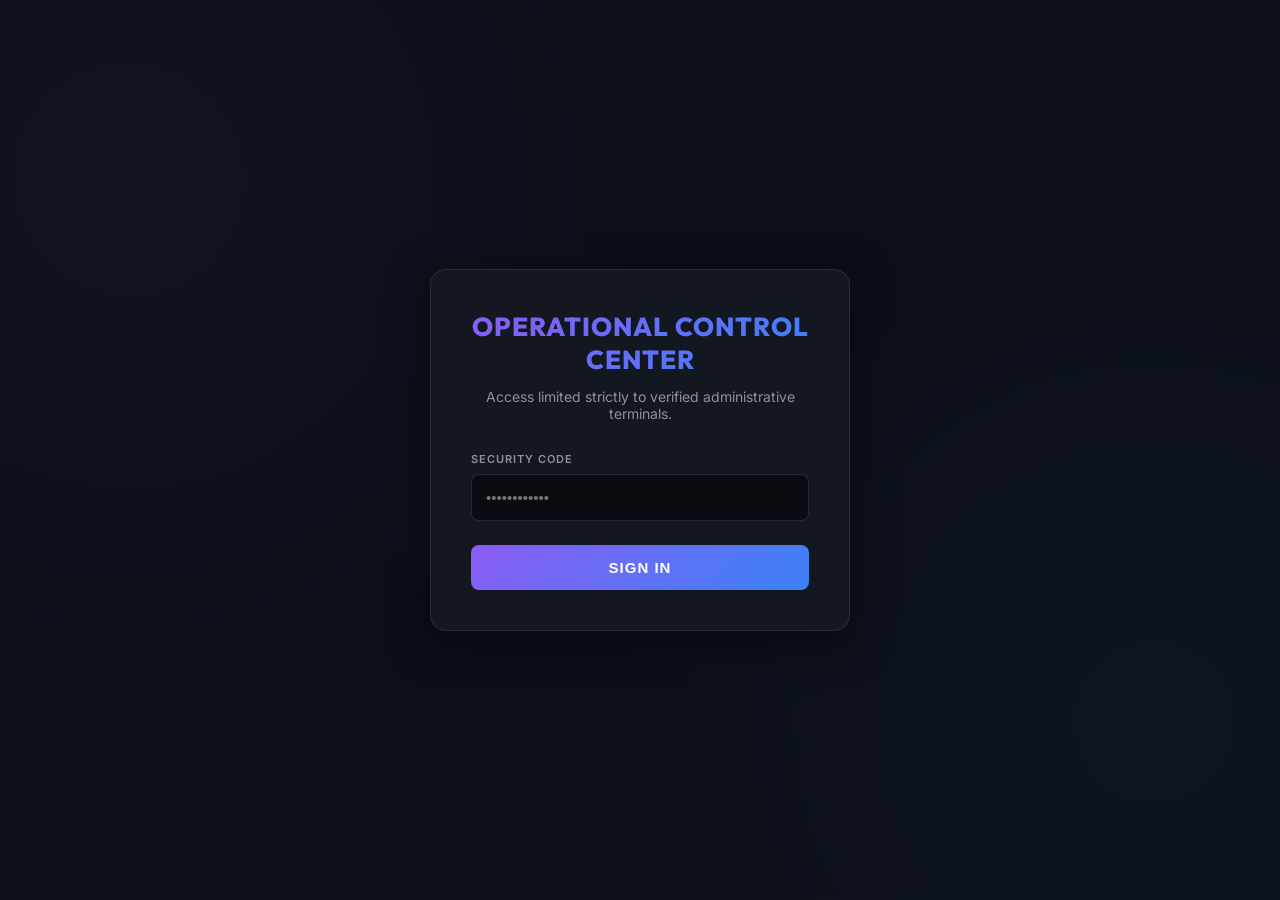
==== frontend/admin.html @ 71af273e "Refactor admin UI and switch XHR to fetch Polish admin frontend styles and refactor authentication/n" ====
<!DOCTYPE html>
<html lang="en">
<head>
    <meta charset="UTF-8">
    <meta name="viewport" content="width=device-width, initial-scale=1.0">
    <title>Operational Control Center</title>
    <link href="https://fonts.googleapis.com/css2?family=Outfit:wght@400;600;800&family=Inter:wght@400;500;700&display=swap" rel="stylesheet">
    <style>
        :root {
            --bg-color: #0b0f17;
            --card-bg: rgba(20, 25, 35, 0.85);
            --border-color: rgba(48, 54, 61, 0.7);
            --accent-purple: #8b5cf6;
            --accent-blue: #3b82f6;
            --royal-red: #ef4444;
            --text-primary: #f0f6fc;
            --text-secondary: #8b949e;
            --glow-color: rgba(139, 92, 246, 0.15);
        }

        * {
            box-sizing: border-box;
            margin: 0;
            padding: 0;
        }

        body {
            font-family: 'Inter', sans-serif;
            background-color: var(--bg-color);
            color: var(--text-primary);
            min-height: 100vh;
            display: flex;
            justify-content: center;
            align-items: center;
            overflow-x: hidden;
            background-image: radial-gradient(circle at 10% 20%, rgba(139, 92, 246, 0.05) 0%, transparent 40%),
                              radial-gradient(circle at 90% 80%, rgba(59, 130, 246, 0.05) 0%, transparent 40%);
        }

        /* Access Gate Modal (Login) */
        .auth-gate {
            background: var(--card-bg);
            border: 1px solid var(--border-color);
            backdrop-filter: blur(16px);
            -webkit-backdrop-filter: blur(16px);
            width: 100%;
            max-width: 420px;
            padding: 40px;
            border-radius: 16px;
            box-shadow: 0 10px 40px 0 rgba(0, 0, 0, 0.5);
            text-align: center;
            animation: fadeIn 0.6s ease-out;
        }

        .auth-gate h1 {
            font-family: 'Outfit', sans-serif;
            font-weight: 800;
            font-size: 26px;
            margin-bottom: 12px;
            background: linear-gradient(135deg, var(--accent-purple), var(--accent-blue));
            -webkit-background-clip: text;
            -webkit-text-fill-color: transparent;
            text-transform: uppercase;
            letter-spacing: 1px;
        }

        .auth-gate p {
            font-size: 14px;
            color: var(--text-secondary);
            margin-bottom: 30px;
        }

        .input-group {
            margin-bottom: 24px;
            text-align: left;
        }

        .input-group label {
            display: block;
            font-size: 11px;
            font-weight: 600;
            text-transform: uppercase;
            letter-spacing: 1px;
            margin-bottom: 8px;
            color: var(--text-secondary);
        }

        .admin-input {
            width: 100%;
            padding: 14px;
            background: rgba(10, 12, 18, 0.9);
            border: 1px solid var(--border-color);
            color: var(--text-primary);
            border-radius: 8px;
            font-size: 15px;
            transition: all 0.3s ease;
        }

        .admin-input:focus {
            outline: none;
            border-color: var(--accent-purple);
            box-shadow: 0 0 0 3px rgba(139, 92, 246, 0.25);
        }

        .admin-btn {
            width: 100%;
            padding: 14px;
            background: linear-gradient(135deg, var(--accent-purple), var(--accent-blue));
            border: none;
            color: #ffffff;
            font-weight: bold;
            font-size: 15px;
            text-transform: uppercase;
            letter-spacing: 1px;
            border-radius: 8px;
            cursor: pointer;
            transition: all 0.3s ease;
        }

        .admin-btn:hover {
            opacity: 0.95;
            box-shadow: 0 0 15px rgba(139, 92, 246, 0.4);
            transform: translateY(-1px);
        }

        .admin-btn:active {
            transform: translateY(1px);
        }

        .auth-error {
            color: var(--royal-red);
            font-size: 13px;
            margin-top: 18px;
            font-weight: 500;
            display: none;
            background: rgba(239, 68, 68, 0.1);
            padding: 10px;
            border-radius: 6px;
            border: 1px solid rgba(239, 68, 68, 0.2);
        }

        /* Dashboard Container */
        .dashboard-container {
            width: 100%;
            max-width: 1140px;
            margin: 40px auto;
            animation: fadeIn 0.6s ease-out;
            display: none; /* Hidden by default */
        }

        .dash-header {
            display: flex;
            justify-content: space-between;
            align-items: center;
            border-bottom: 1px solid var(--border-color);
            padding-bottom: 20px;
            margin-bottom: 30px;
        }

        .dash-header h1 {
            font-family: 'Outfit', sans-serif;
            font-weight: 800;
            font-size: 30px;
            letter-spacing: 0.5px;
            background: linear-gradient(135deg, var(--accent-purple), var(--accent-blue));
            -webkit-background-clip: text;
            -webkit-text-fill-color: transparent;
        }

        .status-badge {
            background: rgba(59, 130, 246, 0.1);
            border: 1px solid var(--accent-blue);
            color: var(--accent-blue);
            padding: 6px 14px;
            border-radius: 20px;
            font-size: 12px;
            font-weight: 700;
            text-transform: uppercase;
            letter-spacing: 0.5px;
        }

        .dash-grid {
            display: grid;
            grid-template-columns: 1.4fr 1fr;
            gap: 30px;
        }

        .panel {
            background: var(--card-bg);
            border: 1px solid var(--border-color);
            border-radius: 12px;
            padding: 30px;
            box-shadow: 0 4px 20px rgba(0, 0, 0, 0.3);
            backdrop-filter: blur(12px);
        }

        .panel-title {
            font-family: 'Outfit', sans-serif;
            font-weight: 600;
            font-size: 20px;
            margin-bottom: 20px;
            border-bottom: 1px solid rgba(255, 255, 255, 0.05);
            padding-bottom: 10px;
        }

        /* Search Section */
        .search-row {
            display: flex;
            gap: 12px;
            margin-bottom: 30px;
        }

        /* Results Display Card */
        .result-card {
            background: rgba(10, 12, 18, 0.6);
            border: 1px solid var(--border-color);
            border-radius: 8px;
            padding: 24px;
            display: none;
            animation: fadeIn 0.4s ease-out;
        }

        .user-header-status {
            display: flex;
            justify-content: space-between;
            align-items: center;
            border-bottom: 1px solid var(--border-color);
            padding-bottom: 14px;
            margin-bottom: 18px;
        }

        .username-title {
            font-family: 'Outfit', sans-serif;
            font-weight: 600;
            font-size: 20px;
        }

        .user-status-tag {
            padding: 4px 10px;
            border-radius: 4px;
            font-size: 11px;
            font-weight: bold;
            text-transform: uppercase;
            letter-spacing: 0.5px;
        }

        .status-active {
            background: rgba(16, 185, 129, 0.1);
            color: #10b981;
            border: 1px solid rgba(16, 185, 129, 0.3);
        }

        .status-banned {
            background: rgba(239, 68, 68, 0.1);
            color: var(--royal-red);
            border: 1px solid rgba(239, 68, 68, 0.3);
        }

        .data-section {
            margin-bottom: 24px;
        }

        .data-section h4 {
            font-size: 12px;
            font-weight: 600;
            text-transform: uppercase;
            letter-spacing: 0.5px;
            color: var(--text-secondary);
            margin-bottom: 12px;
        }

        .data-list {
            list-style: none;
        }

        .data-item {
            display: flex;
            justify-content: space-between;
            align-items: center;
            padding: 12px 16px;
            background: rgba(20, 25, 35, 0.4);
            border: 1px solid var(--border-color);
            border-radius: 6px;
            margin-bottom: 8px;
            font-family: monospace;
            font-size: 13px;
        }

        .ban-btn-inline {
            background: rgba(239, 68, 68, 0.1);
            border: 1px solid var(--royal-red);
            color: var(--royal-red);
            padding: 5px 12px;
            border-radius: 4px;
            font-size: 11px;
            font-weight: bold;
            cursor: pointer;
            transition: all 0.2s ease;
        }

        .ban-btn-inline:hover {
            background: var(--royal-red);
            color: #ffffff;
            box-shadow: 0 0 10px rgba(239, 68, 68, 0.4);
        }

        /* Quick Ban Panel */
        .ban-type-selector {
            display: grid;
            grid-template-columns: 1fr 1fr 1fr;
            gap: 10px;
            margin-bottom: 20px;
        }

        .type-btn {
            background: rgba(20, 25, 35, 0.6);
            border: 1px solid var(--border-color);
            color: var(--text-secondary);
            padding: 12px;
            border-radius: 6px;
            cursor: pointer;
            font-size: 13px;
            font-weight: 600;
            transition: all 0.3s ease;
            text-align: center;
        }

        .type-btn.active {
            border-color: var(--accent-purple);
            color: var(--text-primary);
            background: rgba(139, 92, 246, 0.15);
            box-shadow: 0 0 10px rgba(139, 92, 246, 0.2);
        }

        .console-log {
            margin-top: 25px;
            background: rgba(10, 12, 18, 0.85);
            border: 1px solid var(--border-color);
            font-family: 'Courier New', Courier, monospace;
            padding: 15px;
            border-radius: 8px;
            height: 180px;
            overflow-y: auto;
            font-size: 12px;
            color: #00ff66;
            line-height: 1.5;
            text-shadow: 0 0 2px rgba(0, 255, 102, 0.3);
        }

        @keyframes fadeIn {
            from { opacity: 0; transform: translateY(10px); }
            to { opacity: 1; transform: translateY(0); }
        }

        .no-data {
            font-size: 13px;
            color: var(--text-secondary);
            font-style: italic;
        }
    </style>
</head>
<body>

    <!-- Administrative Password Gate Modal -->
    <div id="authGate" class="auth-gate">
        <h1>Operational Control Center</h1>
        <p>Access limited strictly to verified administrative terminals.</p>
        
        <form onsubmit="return handleAdminAuth(event);">
            <div class="input-group">
                <label for="adminPassword">Security Code</label>
                <input type="password" id="adminPassword" class="admin-input" placeholder="••••••••••••" required autocomplete="off">
            </div>
            
            <button type="submit" class="admin-btn">Sign In</button>
            <div id="authErrorMsg" class="auth-error"></div>
        </form>
    </div>

    <!-- Main Administrative Operations Console -->
    <div id="mainDashboard" class="dashboard-container">
        <div class="dash-header">
            <h1>InkChat Operations Command Center</h1>
            <div class="status-badge">Secure Session Active</div>
        </div>
        
        <div class="dash-grid">
            <!-- Left investigative terminal -->
            <div class="panel">
                <div class="panel-title">Username Investigation Node</div>
                
                <div class="search-row">
                    <input type="text" id="lookupUser" class="admin-input" placeholder="Search account ID..." autocomplete="off">
                    <button class="admin-btn" style="width: auto; padding: 0 25px;" onclick="investigateUser();">Investigate</button>
                </div>
                
                <div id="resultCard" class="result-card">
                    <div class="user-header-status">
                        <span id="resUsername" class="username-title"></span>
                        <span id="resStatus" class="user-status-tag"></span>
                    </div>
                    
                    <div class="data-section">
                        <h4>Account Authentication Status</h4>
                        <div class="data-item" style="font-family: inherit;">
                            <span>Credential integrity verified. Status:</span>
                            <button id="banAccountBtn" class="ban-btn-inline" style="padding: 6px 12px;">BAN ACCOUNT</button>
                        </div>
                    </div>
                    
                    <div class="data-section">
                        <h4>Linked Hardware Nodes</h4>
                        <ul id="resDevices" class="data-list"></ul>
                    </div>
                    
                    <div class="data-section">
                        <h4>Linked Network IPs</h4>
                        <ul id="resIps" class="data-list"></ul>
                    </div>
                </div>
            </div>
            
            <!-- Right quick ban console -->
            <div class="panel">
                <div class="panel-title">Instant Ban Core</div>
                
                <div class="ban-type-selector">
                    <button id="typeAccount" class="type-btn active" onclick="setBanType('account')">Account</button>
                    <button id="typeDevice" class="type-btn" onclick="setBanType('device')">Device</button>
                    <button id="typeIp" class="type-btn" onclick="setBanType('ip')">Network IP</button>
                </div>
                
                <div class="input-group">
                    <label id="targetLabel" for="banTarget">Target Username</label>
                    <input type="text" id="banTarget" class="admin-input" placeholder="Input target..." autocomplete="off">
                </div>
                
                <button class="admin-btn" style="background: var(--royal-red);" onclick="executeBanDirect();">Execute Lockout</button>
                
                <div id="consoleLog" class="console-log">
                    &gt; Operations Console Initialized...<br>
                    &gt; Administrative session monitoring active.
                </div>
            </div>
        </div>
    </div>

    <script type="text/javascript">
        var adminToken = localStorage.getItem("adminToken") || "";
        var activeBanType = "account";
        var CONFIG = {
            apiBase: "https://slatechat-proxy.kindlemodshelf.workers.dev"
        };

        function logToConsole(message) {
            var log = document.getElementById("consoleLog");
            var date = new Date();
            var timeStr = date.toLocaleTimeString([], { hour: '2-digit', minute: '2-digit', second: '2-digit' });
            log.innerHTML += "<br>&gt; [" + timeStr + "] " + message;
            log.scrollTop = log.scrollHeight;
        }

        // Check if session is already active
        window.onload = function() {
            if (adminToken) {
                document.getElementById("authGate").style.display = "none";
                document.getElementById("mainDashboard").style.display = "block";
                logToConsole("Administrator Session Restored from Cache.");
            }
        };

        function handleAdminAuth(event) {
            if (event.preventDefault) event.preventDefault();
            var pass = document.getElementById("adminPassword").value;
            var errorMsg = document.getElementById("authErrorMsg");
            errorMsg.style.display = "none";

            fetch(CONFIG.apiBase + "/api/admin/login", {
                method: "POST",
                headers: {
                    "Content-Type": "application/json"
                },
                body: JSON.stringify({ password: pass })
            })
            .then(function(res) {
                if (res.status === 200) {
                    return res.json();
                } else {
                    return res.json().then(function(data) {
                        throw new Error(data.message || "Authentication rejected: Invalid credentials.");
                    }).catch(function() {
                        throw new Error("Authentication rejected: Invalid credentials.");
                    });
                }
            })
            .then(function(data) {
                if (data && data.token) {
                    adminToken = data.token;
                    localStorage.setItem("adminToken", adminToken);
                    document.getElementById("authGate").style.display = "none";
                    document.getElementById("mainDashboard").style.display = "block";
                    logToConsole("Administrator Session Established.");
                } else {
                    throw new Error("Malformed session payload.");
                }
            })
            .catch(function(err) {
                errorMsg.textContent = err.message;
                errorMsg.style.display = "block";
            });

            return false;
        }

        function setBanType(type) {
            activeBanType = type;
            document.getElementById("typeAccount").className = "type-btn" + (type === 'account' ? ' active' : '');
            document.getElementById("typeDevice").className = "type-btn" + (type === 'device' ? ' active' : '');
            document.getElementById("typeIp").className = "type-btn" + (type === 'ip' ? ' active' : '');

            var label = document.getElementById("targetLabel");
            var input = document.getElementById("banTarget");
            if (type === 'account') {
                label.textContent = "Target Username";
                input.placeholder = "e.g. bob";
            } else if (type === 'device') {
                label.textContent = "Target Hardware Signature";
                input.placeholder = "e.g. dmFsaWQtc2lnbmF0dXJl...";
            } else if (type === 'ip') {
                label.textContent = "Target Network IP";
                input.placeholder = "e.g. 192.168.1.100";
            }
        }

        function investigateUser() {
            var username = document.getElementById("lookupUser").value.trim();
            if (!username) return;

            var resultCard = document.getElementById("resultCard");
            resultCard.style.display = "none";

            fetch(CONFIG.apiBase + "/api/admin/user-lookup?username=" + encodeURIComponent(username), {
                method: "GET",
                headers: {
                    "X-Admin-Token": adminToken
                }
            })
            .then(function(res) {
                if (res.status === 200) {
                    return res.json();
                } else {
                    return res.json().then(function(data) {
                        throw new Error(data.message || "User Lookup Failed.");
                    }).catch(function() {
                        throw new Error("User Lookup Failed.");
                    });
                }
            })
            .then(function(data) {
                if (data && data.status === "SUCCESS") {
                    renderInvestigateResult(data);
                    logToConsole("Looked up user: " + username);
                } else {
                    throw new Error("Malformed data response.");
                }
            })
            .catch(function(err) {
                logToConsole("Error: " + err.message);
                alert(err.message);
            });
        }

        function renderInvestigateResult(data) {
            document.getElementById("resUsername").textContent = data.username;
            
            var statusTag = document.getElementById("resStatus");
            statusTag.textContent = data.passwordHashStatus;
            statusTag.className = "user-status-tag " + (data.passwordHashStatus === 'BANNED' ? 'status-banned' : 'status-active');

            var banAccBtn = document.getElementById("banAccountBtn");
            if (data.passwordHashStatus === 'BANNED') {
                banAccBtn.style.display = "none";
            } else {
                banAccBtn.style.display = "block";
                banAccBtn.onclick = function() {
                    if (confirm("Are you sure you want to permanently BAN user account " + data.username + "?")) {
                        banTarget('account', data.username);
                    }
                };
            }

            // Render Devices
            var devList = document.getElementById("resDevices");
            devList.innerHTML = "";
            if (!data.linkedDevices || data.linkedDevices.length === 0) {
                devList.innerHTML = "<li class='no-data'>No devices registered.</li>";
            } else {
                for (var i = 0; i < data.linkedDevices.length; i++) {
                    var dev = data.linkedDevices[i];
                    var li = document.createElement("li");
                    li.className = "data-item";
                    
                    var span = document.createElement("span");
                    span.textContent = dev.substring(0, 16) + "...";
                    span.title = dev;
                    
                    var btn = document.createElement("button");
                    btn.className = "ban-btn-inline";
                    btn.textContent = "BAN DEVICE";
                    (function(d) {
                        btn.onclick = function() {
                            if (confirm("Ban hardware fingerprint node: " + d + "?")) {
                                banTarget('device', d);
                            }
                        };
                    })(dev);

                    li.appendChild(span);
                    li.appendChild(btn);
                    devList.appendChild(li);
                }
            }

            // Render IPs
            var ipList = document.getElementById("resIps");
            ipList.innerHTML = "";
            if (!data.linkedIps || data.linkedIps.length === 0) {
                ipList.innerHTML = "<li class='no-data'>No network logs found.</li>";
            } else {
                for (var j = 0; j < data.linkedIps.length; j++) {
                    var ip = data.linkedIps[j];
                    var li2 = document.createElement("li");
                    li2.className = "data-item";

                    var span2 = document.createElement("span");
                    span2.textContent = ip;

                    var btn2 = document.createElement("button");
                    btn2.className = "ban-btn-inline";
                    btn2.textContent = "BAN IP";
                    (function(ipAddr) {
                        btn2.onclick = function() {
                            if (confirm("Permanently ban IP address node: " + ipAddr + "?")) {
                                banTarget('ip', ipAddr);
                            }
                        };
                    })(ip);

                    li2.appendChild(span2);
                    li2.appendChild(btn2);
                    ipList.appendChild(li2);
                }
            }

            document.getElementById("resultCard").style.display = "block";
        }

        function banTarget(type, target) {
            fetch(CONFIG.apiBase + "/api/admin/ban", {
                method: "POST",
                headers: {
                    "Content-Type": "application/json",
                    "X-Admin-Token": adminToken
                },
                body: JSON.stringify({ type: type, target: target })
            })
            .then(function(res) {
                if (res.status === 200) {
                    return res.json();
                } else {
                    return res.json().then(function(data) {
                        throw new Error(data.message || "Ban Lockout Command Failed.");
                    }).catch(function() {
                        throw new Error("Ban Lockout Command Failed.");
                    });
                }
            })
            .then(function(data) {
                if (data && data.status === "SUCCESS") {
                    logToConsole(data.message || "Lockout executed.");
                    investigateUser(); // Refresh card
                } else {
                    throw new Error("Malformed ban response.");
                }
            })
            .catch(function(err) {
                logToConsole("Error executing ban: " + err.message);
                alert(err.message);
            });
        }

        function executeBanDirect() {
            var target = document.getElementById("banTarget").value.trim();
            if (!target) return;
            if (confirm("Confirm instant " + activeBanType + " ban lockout command on target: " + target + "?")) {
                banTarget(activeBanType, target);
                document.getElementById("banTarget").value = "";
            }
        }
    </script>
</body>
</html>
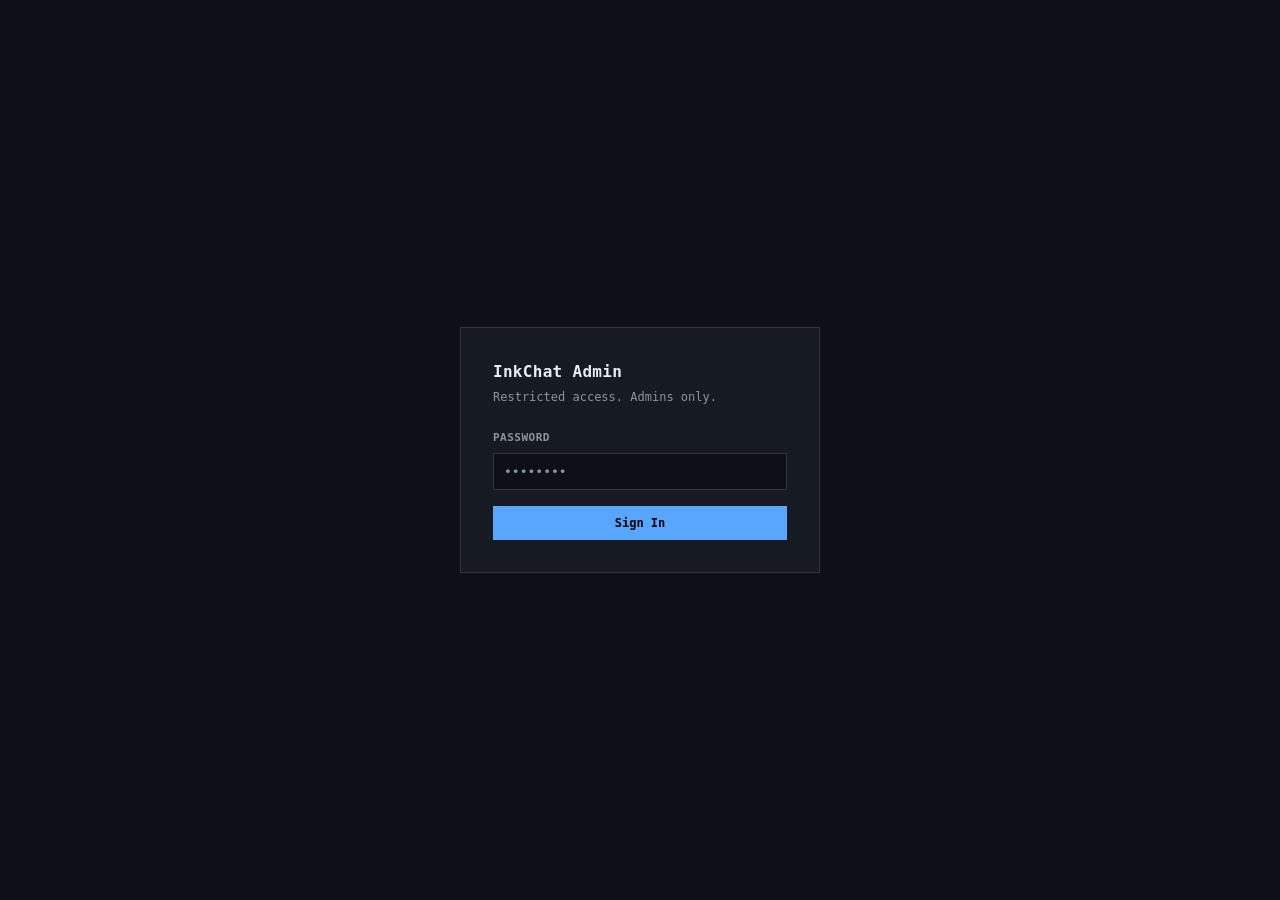
==== commit fe2c8ff8: "Redesign admin UI; update wrangler; remove clientIp Major overhaul of the admin frontend and small b" ====
--- a/frontend/admin.html
+++ b/frontend/admin.html
@@ -3,700 +3,867 @@
 <head>
     <meta charset="UTF-8">
     <meta name="viewport" content="width=device-width, initial-scale=1.0">
-    <title>Operational Control Center</title>
-    <link href="https://fonts.googleapis.com/css2?family=Outfit:wght@400;600;800&family=Inter:wght@400;500;700&display=swap" rel="stylesheet">
+    <title>InkChat Admin</title>
     <style>
+        *, *::before, *::after { box-sizing: border-box; margin: 0; padding: 0; }
+
         :root {
-            --bg-color: #0b0f17;
-            --card-bg: rgba(20, 25, 35, 0.85);
-            --border-color: rgba(48, 54, 61, 0.7);
-            --accent-purple: #8b5cf6;
-            --accent-blue: #3b82f6;
-            --royal-red: #ef4444;
-            --text-primary: #f0f6fc;
-            --text-secondary: #8b949e;
-            --glow-color: rgba(139, 92, 246, 0.15);
-        }
-
-        * {
-            box-sizing: border-box;
-            margin: 0;
-            padding: 0;
+            --bg:       #0d1117;
+            --surface:  #161b22;
+            --border:   #30363d;
+            --text:     #e6edf3;
+            --muted:    #8b949e;
+            --red:      #f85149;
+            --green:    #3fb950;
+            --blue:     #58a6ff;
+            --yellow:   #d29922;
+            --purple:   #a371f7;
         }
 
         body {
-            font-family: 'Inter', sans-serif;
-            background-color: var(--bg-color);
-            color: var(--text-primary);
+            font-family: ui-monospace, "SF Mono", "Cascadia Code", "Consolas", monospace;
+            background: var(--bg);
+            color: var(--text);
             min-height: 100vh;
-            display: flex;
+            font-size: 13px;
+            line-height: 1.5;
+        }
+
+        /* ── Login ── */
+        #auth-screen {
+            display: flex;
+            align-items: center;
             justify-content: center;
-            align-items: center;
-            overflow-x: hidden;
-            background-image: radial-gradient(circle at 10% 20%, rgba(139, 92, 246, 0.05) 0%, transparent 40%),
-                              radial-gradient(circle at 90% 80%, rgba(59, 130, 246, 0.05) 0%, transparent 40%);
-        }
-
-        /* Access Gate Modal (Login) */
-        .auth-gate {
-            background: var(--card-bg);
-            border: 1px solid var(--border-color);
-            backdrop-filter: blur(16px);
-            -webkit-backdrop-filter: blur(16px);
+            min-height: 100vh;
+            padding: 20px;
+        }
+        .login-box {
+            background: var(--surface);
+            border: 1px solid var(--border);
             width: 100%;
-            max-width: 420px;
-            padding: 40px;
-            border-radius: 16px;
-            box-shadow: 0 10px 40px 0 rgba(0, 0, 0, 0.5);
-            text-align: center;
-            animation: fadeIn 0.6s ease-out;
-        }
-
-        .auth-gate h1 {
-            font-family: 'Outfit', sans-serif;
-            font-weight: 800;
-            font-size: 26px;
-            margin-bottom: 12px;
-            background: linear-gradient(135deg, var(--accent-purple), var(--accent-blue));
-            -webkit-background-clip: text;
-            -webkit-text-fill-color: transparent;
-            text-transform: uppercase;
-            letter-spacing: 1px;
-        }
-
-        .auth-gate p {
-            font-size: 14px;
-            color: var(--text-secondary);
-            margin-bottom: 30px;
-        }
-
-        .input-group {
-            margin-bottom: 24px;
-            text-align: left;
-        }
-
-        .input-group label {
+            max-width: 360px;
+            padding: 32px;
+        }
+        .login-box h1 {
+            font-size: 16px;
+            font-weight: 600;
+            margin-bottom: 4px;
+            color: var(--text);
+            letter-spacing: 0.3px;
+        }
+        .login-box p { color: var(--muted); font-size: 12px; margin-bottom: 24px; }
+
+        /* ── Form elements ── */
+        .field-label {
             display: block;
             font-size: 11px;
             font-weight: 600;
             text-transform: uppercase;
-            letter-spacing: 1px;
-            margin-bottom: 8px;
-            color: var(--text-secondary);
-        }
-
+            letter-spacing: 0.5px;
+            color: var(--muted);
+            margin-bottom: 6px;
+        }
         .admin-input {
             width: 100%;
-            padding: 14px;
-            background: rgba(10, 12, 18, 0.9);
-            border: 1px solid var(--border-color);
-            color: var(--text-primary);
-            border-radius: 8px;
-            font-size: 15px;
-            transition: all 0.3s ease;
-        }
-
-        .admin-input:focus {
+            padding: 8px 10px;
+            background: var(--bg);
+            border: 1px solid var(--border);
+            color: var(--text);
+            font: inherit;
+            font-size: 13px;
             outline: none;
-            border-color: var(--accent-purple);
-            box-shadow: 0 0 0 3px rgba(139, 92, 246, 0.25);
-        }
-
-        .admin-btn {
-            width: 100%;
-            padding: 14px;
-            background: linear-gradient(135deg, var(--accent-purple), var(--accent-blue));
-            border: none;
-            color: #ffffff;
-            font-weight: bold;
-            font-size: 15px;
-            text-transform: uppercase;
-            letter-spacing: 1px;
-            border-radius: 8px;
+            margin-bottom: 16px;
+        }
+        .admin-input:focus { border-color: var(--blue); }
+        .admin-input::placeholder { color: var(--muted); }
+
+        .btn {
+            display: inline-flex;
+            align-items: center;
+            justify-content: center;
+            padding: 7px 14px;
+            border: 1px solid var(--border);
+            background: var(--surface);
+            color: var(--text);
+            font: inherit;
+            font-size: 12px;
+            font-weight: 600;
             cursor: pointer;
-            transition: all 0.3s ease;
-        }
-
-        .admin-btn:hover {
-            opacity: 0.95;
-            box-shadow: 0 0 15px rgba(139, 92, 246, 0.4);
-            transform: translateY(-1px);
-        }
-
-        .admin-btn:active {
-            transform: translateY(1px);
-        }
-
-        .auth-error {
-            color: var(--royal-red);
-            font-size: 13px;
-            margin-top: 18px;
-            font-weight: 500;
+            white-space: nowrap;
+        }
+        .btn:hover { border-color: var(--blue); color: var(--blue); }
+        .btn:active { opacity: 0.7; }
+        .btn:disabled { opacity: 0.4; cursor: not-allowed; }
+        .btn-primary { background: var(--blue); border-color: var(--blue); color: #000; }
+        .btn-primary:hover { opacity: 0.85; color: #000; }
+        .btn-danger  { background: transparent; border-color: var(--red); color: var(--red); }
+        .btn-danger:hover  { background: var(--red); color: #fff; }
+        .btn-warn    { background: transparent; border-color: var(--yellow); color: var(--yellow); }
+        .btn-warn:hover    { background: var(--yellow); color: #000; }
+        .btn-muted   { background: transparent; border-color: var(--purple); color: var(--purple); }
+        .btn-muted:hover   { background: var(--purple); color: #fff; }
+        .btn-full    { width: 100%; }
+        .btn-sm      { padding: 4px 10px; font-size: 11px; }
+
+        .error-msg {
             display: none;
-            background: rgba(239, 68, 68, 0.1);
-            padding: 10px;
-            border-radius: 6px;
-            border: 1px solid rgba(239, 68, 68, 0.2);
-        }
-
-        /* Dashboard Container */
-        .dashboard-container {
-            width: 100%;
-            max-width: 1140px;
-            margin: 40px auto;
-            animation: fadeIn 0.6s ease-out;
-            display: none; /* Hidden by default */
-        }
-
-        .dash-header {
-            display: flex;
+            padding: 8px 10px;
+            border: 1px solid var(--red);
+            background: rgba(248, 81, 73, 0.08);
+            color: var(--red);
+            font-size: 12px;
+            margin-top: 12px;
+        }
+
+        /* ── Dashboard ── */
+        #dashboard {
+            display: none;
+            flex-direction: column;
+            height: 100vh;
+        }
+
+        .top-bar {
+            flex-shrink: 0;
+            display: flex;
+            align-items: center;
             justify-content: space-between;
-            align-items: center;
-            border-bottom: 1px solid var(--border-color);
-            padding-bottom: 20px;
-            margin-bottom: 30px;
-        }
-
-        .dash-header h1 {
-            font-family: 'Outfit', sans-serif;
-            font-weight: 800;
-            font-size: 30px;
-            letter-spacing: 0.5px;
-            background: linear-gradient(135deg, var(--accent-purple), var(--accent-blue));
-            -webkit-background-clip: text;
-            -webkit-text-fill-color: transparent;
-        }
-
-        .status-badge {
-            background: rgba(59, 130, 246, 0.1);
-            border: 1px solid var(--accent-blue);
-            color: var(--accent-blue);
-            padding: 6px 14px;
-            border-radius: 20px;
-            font-size: 12px;
+            padding: 10px 20px;
+            border-bottom: 1px solid var(--border);
+            background: var(--surface);
+        }
+        .top-bar-left { display: flex; align-items: center; gap: 12px; }
+        .top-bar h1 { font-size: 14px; font-weight: 700; letter-spacing: 0.5px; }
+        .session-pill {
+            padding: 2px 8px;
+            border: 1px solid var(--green);
+            color: var(--green);
+            font-size: 10px;
             font-weight: 700;
             text-transform: uppercase;
             letter-spacing: 0.5px;
         }
 
-        .dash-grid {
+        .main-grid {
+            flex: 1;
             display: grid;
-            grid-template-columns: 1.4fr 1fr;
-            gap: 30px;
-        }
-
-        .panel {
-            background: var(--card-bg);
-            border: 1px solid var(--border-color);
-            border-radius: 12px;
-            padding: 30px;
-            box-shadow: 0 4px 20px rgba(0, 0, 0, 0.3);
-            backdrop-filter: blur(12px);
-        }
-
-        .panel-title {
-            font-family: 'Outfit', sans-serif;
-            font-weight: 600;
-            font-size: 20px;
-            margin-bottom: 20px;
-            border-bottom: 1px solid rgba(255, 255, 255, 0.05);
-            padding-bottom: 10px;
-        }
-
-        /* Search Section */
-        .search-row {
-            display: flex;
-            gap: 12px;
-            margin-bottom: 30px;
-        }
-
-        /* Results Display Card */
-        .result-card {
-            background: rgba(10, 12, 18, 0.6);
-            border: 1px solid var(--border-color);
-            border-radius: 8px;
-            padding: 24px;
-            display: none;
-            animation: fadeIn 0.4s ease-out;
-        }
-
-        .user-header-status {
+            grid-template-columns: 320px 1fr 280px;
+            gap: 0;
+            overflow: hidden;
+        }
+
+        .col {
+            border-right: 1px solid var(--border);
+            display: flex;
+            flex-direction: column;
+            overflow: hidden;
+        }
+        .col:last-child { border-right: none; }
+
+        .col-header {
+            flex-shrink: 0;
+            padding: 10px 14px;
+            border-bottom: 1px solid var(--border);
+            font-size: 11px;
+            font-weight: 700;
+            text-transform: uppercase;
+            letter-spacing: 0.8px;
+            color: var(--muted);
+            display: flex;
+            align-items: center;
+            justify-content: space-between;
+        }
+
+        .col-body {
+            flex: 1;
+            overflow-y: auto;
+            padding: 14px;
+        }
+        .col-body::-webkit-scrollbar { width: 4px; }
+        .col-body::-webkit-scrollbar-thumb { background: var(--border); }
+
+        /* ── User lookup ── */
+        .search-row { display: flex; gap: 6px; margin-bottom: 14px; }
+        .search-row .admin-input { margin-bottom: 0; flex: 1; }
+
+        .user-card { display: none; }
+
+        .user-card-header {
+            display: flex;
+            align-items: center;
+            justify-content: space-between;
+            padding: 10px 12px;
+            background: var(--bg);
+            border: 1px solid var(--border);
+            margin-bottom: 10px;
+        }
+        .user-card-name { font-size: 15px; font-weight: 700; }
+        .tag {
+            padding: 2px 7px;
+            font-size: 10px;
+            font-weight: 700;
+            text-transform: uppercase;
+            letter-spacing: 0.5px;
+            border: 1px solid;
+        }
+        .tag-active  { border-color: var(--green);  color: var(--green); }
+        .tag-banned  { border-color: var(--red);    color: var(--red); }
+        .tag-muted   { border-color: var(--yellow); color: var(--yellow); }
+
+        .stat-row {
             display: flex;
             justify-content: space-between;
             align-items: center;
-            border-bottom: 1px solid var(--border-color);
-            padding-bottom: 14px;
-            margin-bottom: 18px;
-        }
-
-        .username-title {
-            font-family: 'Outfit', sans-serif;
-            font-weight: 600;
-            font-size: 20px;
-        }
-
-        .user-status-tag {
-            padding: 4px 10px;
-            border-radius: 4px;
-            font-size: 11px;
-            font-weight: bold;
+            padding: 6px 0;
+            border-bottom: 1px solid rgba(48,54,61,0.5);
+            font-size: 12px;
+        }
+        .stat-label { color: var(--muted); }
+        .stat-val   { font-weight: 600; font-family: inherit; }
+
+        .section-title {
+            font-size: 10px;
+            font-weight: 700;
             text-transform: uppercase;
             letter-spacing: 0.5px;
-        }
-
-        .status-active {
-            background: rgba(16, 185, 129, 0.1);
-            color: #10b981;
-            border: 1px solid rgba(16, 185, 129, 0.3);
-        }
-
-        .status-banned {
-            background: rgba(239, 68, 68, 0.1);
-            color: var(--royal-red);
-            border: 1px solid rgba(239, 68, 68, 0.3);
-        }
-
-        .data-section {
-            margin-bottom: 24px;
-        }
-
-        .data-section h4 {
-            font-size: 12px;
-            font-weight: 600;
+            color: var(--muted);
+            margin: 12px 0 6px;
+        }
+
+        .list-item {
+            display: flex;
+            align-items: center;
+            justify-content: space-between;
+            padding: 7px 10px;
+            background: var(--bg);
+            border: 1px solid var(--border);
+            margin-bottom: 4px;
+            gap: 8px;
+        }
+        .list-item-main { flex: 1; min-width: 0; }
+        .list-item-addr { font-size: 12px; font-family: inherit; }
+        .list-item-geo  { font-size: 11px; color: var(--muted); margin-top: 1px; }
+        .list-item-hash { font-size: 11px; word-break: break-all; color: var(--muted); }
+
+        .action-row {
+            display: flex;
+            flex-wrap: wrap;
+            gap: 6px;
+            margin-top: 10px;
+            padding-top: 10px;
+            border-top: 1px solid var(--border);
+        }
+
+        /* ── Chat feed ── */
+        #chat-feed {
+            flex: 1;
+            overflow-y: auto;
+            padding: 10px 14px;
+            display: flex;
+            flex-direction: column;
+            gap: 4px;
+        }
+        #chat-feed::-webkit-scrollbar { width: 4px; }
+        #chat-feed::-webkit-scrollbar-thumb { background: var(--border); }
+
+        .chat-msg {
+            padding: 8px 10px;
+            background: var(--bg);
+            border: 1px solid var(--border);
+            border-left: 2px solid var(--border);
+        }
+        .chat-msg.admin-msg { border-left-color: var(--purple); }
+        .chat-msg-meta {
+            display: flex;
+            align-items: center;
+            justify-content: space-between;
+            margin-bottom: 3px;
+        }
+        .chat-msg-user { font-weight: 700; font-size: 12px; }
+        .chat-msg-user.admin-user { color: var(--purple); }
+        .chat-msg-time { font-size: 10px; color: var(--muted); }
+        .chat-msg-text { font-size: 13px; word-break: break-word; }
+        .chat-msg-actions { display: flex; gap: 6px; margin-top: 6px; }
+
+        .chat-input-bar {
+            flex-shrink: 0;
+            display: flex;
+            gap: 6px;
+            padding: 10px 14px;
+            border-top: 1px solid var(--border);
+        }
+        .chat-input-bar .admin-input { margin-bottom: 0; flex: 1; }
+
+        /* ── Quick actions ── */
+        .ban-tabs {
+            display: flex;
+            gap: 4px;
+            margin-bottom: 12px;
+        }
+        .ban-tab {
+            flex: 1;
+            padding: 6px;
+            background: var(--bg);
+            border: 1px solid var(--border);
+            color: var(--muted);
+            font: inherit;
+            font-size: 11px;
+            font-weight: 700;
             text-transform: uppercase;
             letter-spacing: 0.5px;
-            color: var(--text-secondary);
-            margin-bottom: 12px;
-        }
-
-        .data-list {
-            list-style: none;
-        }
-
-        .data-item {
-            display: flex;
-            justify-content: space-between;
-            align-items: center;
-            padding: 12px 16px;
-            background: rgba(20, 25, 35, 0.4);
-            border: 1px solid var(--border-color);
-            border-radius: 6px;
-            margin-bottom: 8px;
-            font-family: monospace;
-            font-size: 13px;
-        }
-
-        .ban-btn-inline {
-            background: rgba(239, 68, 68, 0.1);
-            border: 1px solid var(--royal-red);
-            color: var(--royal-red);
-            padding: 5px 12px;
-            border-radius: 4px;
+            cursor: pointer;
+            text-align: center;
+        }
+        .ban-tab.active { border-color: var(--red); color: var(--red); background: rgba(248,81,73,0.08); }
+
+        /* ── Activity log ── */
+        #activity-log {
             font-size: 11px;
-            font-weight: bold;
-            cursor: pointer;
-            transition: all 0.2s ease;
-        }
-
-        .ban-btn-inline:hover {
-            background: var(--royal-red);
-            color: #ffffff;
-            box-shadow: 0 0 10px rgba(239, 68, 68, 0.4);
-        }
-
-        /* Quick Ban Panel */
-        .ban-type-selector {
-            display: grid;
-            grid-template-columns: 1fr 1fr 1fr;
-            gap: 10px;
-            margin-bottom: 20px;
-        }
-
-        .type-btn {
-            background: rgba(20, 25, 35, 0.6);
-            border: 1px solid var(--border-color);
-            color: var(--text-secondary);
-            padding: 12px;
-            border-radius: 6px;
-            cursor: pointer;
-            font-size: 13px;
-            font-weight: 600;
-            transition: all 0.3s ease;
-            text-align: center;
-        }
-
-        .type-btn.active {
-            border-color: var(--accent-purple);
-            color: var(--text-primary);
-            background: rgba(139, 92, 246, 0.15);
-            box-shadow: 0 0 10px rgba(139, 92, 246, 0.2);
-        }
-
-        .console-log {
-            margin-top: 25px;
-            background: rgba(10, 12, 18, 0.85);
-            border: 1px solid var(--border-color);
-            font-family: 'Courier New', Courier, monospace;
-            padding: 15px;
-            border-radius: 8px;
+            color: var(--green);
+            background: var(--bg);
+            border: 1px solid var(--border);
+            padding: 8px 10px;
             height: 180px;
             overflow-y: auto;
-            font-size: 12px;
-            color: #00ff66;
-            line-height: 1.5;
-            text-shadow: 0 0 2px rgba(0, 255, 102, 0.3);
-        }
-
-        @keyframes fadeIn {
-            from { opacity: 0; transform: translateY(10px); }
-            to { opacity: 1; transform: translateY(0); }
-        }
-
-        .no-data {
-            font-size: 13px;
-            color: var(--text-secondary);
-            font-style: italic;
-        }
+            font-family: inherit;
+            line-height: 1.6;
+        }
+        #activity-log::-webkit-scrollbar { width: 4px; }
+        #activity-log::-webkit-scrollbar-thumb { background: var(--border); }
     </style>
 </head>
 <body>
 
-    <!-- Administrative Password Gate Modal -->
-    <div id="authGate" class="auth-gate">
-        <h1>Operational Control Center</h1>
-        <p>Access limited strictly to verified administrative terminals.</p>
-        
-        <form onsubmit="return handleAdminAuth(event);">
-            <div class="input-group">
-                <label for="adminPassword">Security Code</label>
-                <input type="password" id="adminPassword" class="admin-input" placeholder="••••••••••••" required autocomplete="off">
-            </div>
-            
-            <button type="submit" class="admin-btn">Sign In</button>
-            <div id="authErrorMsg" class="auth-error"></div>
+<!-- ── Login ── -->
+<div id="auth-screen">
+    <div class="login-box">
+        <h1>InkChat Admin</h1>
+        <p>Restricted access. Admins only.</p>
+        <form onsubmit="return handleAdminAuth(event)">
+            <label class="field-label" for="adminPassword">Password</label>
+            <input type="password" id="adminPassword" class="admin-input" placeholder="••••••••" required autocomplete="off">
+            <button type="submit" class="btn btn-primary btn-full">Sign In</button>
+            <div id="authErrorMsg" class="error-msg"></div>
         </form>
     </div>
-
-    <!-- Main Administrative Operations Console -->
-    <div id="mainDashboard" class="dashboard-container">
-        <div class="dash-header">
-            <h1>InkChat Operations Command Center</h1>
-            <div class="status-badge">Secure Session Active</div>
+</div>
+
+<!-- ── Dashboard ── -->
+<div id="dashboard">
+
+    <div class="top-bar">
+        <div class="top-bar-left">
+            <h1>InkChat Admin</h1>
+            <div class="session-pill">Session Active</div>
         </div>
-        
-        <div class="dash-grid">
-            <!-- Left investigative terminal -->
-            <div class="panel">
-                <div class="panel-title">Username Investigation Node</div>
-                
+        <button class="btn btn-danger btn-sm" onclick="endAdminSession()">Sign Out</button>
+    </div>
+
+    <div class="main-grid">
+
+        <!-- Left: User lookup -->
+        <div class="col">
+            <div class="col-header">User Lookup</div>
+            <div class="col-body">
                 <div class="search-row">
-                    <input type="text" id="lookupUser" class="admin-input" placeholder="Search account ID..." autocomplete="off">
-                    <button class="admin-btn" style="width: auto; padding: 0 25px;" onclick="investigateUser();">Investigate</button>
+                    <input type="text" id="lookupUser" class="admin-input" placeholder="Username…" autocomplete="off"
+                        onkeydown="if(event.keyCode===13) investigateUser()">
+                    <button class="btn" onclick="investigateUser()">Look up</button>
                 </div>
-                
-                <div id="resultCard" class="result-card">
-                    <div class="user-header-status">
-                        <span id="resUsername" class="username-title"></span>
-                        <span id="resStatus" class="user-status-tag"></span>
+
+                <div id="resultCard" class="user-card">
+                    <div class="user-card-header">
+                        <span id="resUsername" class="user-card-name"></span>
+                        <span id="resStatus" class="tag"></span>
                     </div>
-                    
-                    <div class="data-section">
-                        <h4>Account Authentication Status</h4>
-                        <div class="data-item" style="font-family: inherit;">
-                            <span>Credential integrity verified. Status:</span>
-                            <button id="banAccountBtn" class="ban-btn-inline" style="padding: 6px 12px;">BAN ACCOUNT</button>
-                        </div>
+
+                    <div class="stat-row">
+                        <span class="stat-label">Active sessions</span>
+                        <span id="sessionCount" class="stat-val">0</span>
                     </div>
-                    
-                    <div class="data-section">
-                        <h4>Linked Hardware Nodes</h4>
-                        <ul id="resDevices" class="data-list"></ul>
-                    </div>
-                    
-                    <div class="data-section">
-                        <h4>Linked Network IPs</h4>
-                        <ul id="resIps" class="data-list"></ul>
+
+                    <div class="section-title">Linked Devices</div>
+                    <div id="resDevices"></div>
+
+                    <div class="section-title">Linked IPs</div>
+                    <div id="resIps"></div>
+
+                    <div class="action-row" id="userActions">
+                        <button id="banAccountBtn"     class="btn btn-danger btn-sm">Ban Account</button>
+                        <button id="muteAccountBtn"    class="btn btn-warn btn-sm">Mute</button>
+                        <button id="resetPasswordBtn"  class="btn btn-muted btn-sm">Reset Password</button>
+                        <button id="revokeSessionsBtn" class="btn btn-sm">Revoke Sessions</button>
                     </div>
                 </div>
             </div>
-            
-            <!-- Right quick ban console -->
-            <div class="panel">
-                <div class="panel-title">Instant Ban Core</div>
-                
-                <div class="ban-type-selector">
-                    <button id="typeAccount" class="type-btn active" onclick="setBanType('account')">Account</button>
-                    <button id="typeDevice" class="type-btn" onclick="setBanType('device')">Device</button>
-                    <button id="typeIp" class="type-btn" onclick="setBanType('ip')">Network IP</button>
-                </div>
-                
-                <div class="input-group">
-                    <label id="targetLabel" for="banTarget">Target Username</label>
-                    <input type="text" id="banTarget" class="admin-input" placeholder="Input target..." autocomplete="off">
-                </div>
-                
-                <button class="admin-btn" style="background: var(--royal-red);" onclick="executeBanDirect();">Execute Lockout</button>
-                
-                <div id="consoleLog" class="console-log">
-                    &gt; Operations Console Initialized...<br>
-                    &gt; Administrative session monitoring active.
-                </div>
+        </div>
+
+        <!-- Center: Chat feed -->
+        <div class="col" style="border-right:none;">
+            <div class="col-header">
+                <span>Live Chat</span>
+                <button class="btn btn-danger btn-sm" onclick="purgeAllMessagesConfirm()">Purge All</button>
+            </div>
+            <div id="chat-feed"></div>
+            <div class="chat-input-bar">
+                <input type="text" id="adminChatMessage" class="admin-input"
+                    placeholder="Send as Admin…"
+                    onkeydown="if(event.keyCode===13) transmitAdminMessage()"
+                    autocomplete="off">
+                <button class="btn btn-primary" onclick="transmitAdminMessage()">Send</button>
             </div>
         </div>
+
+        <!-- Right: Quick ban + log -->
+        <div class="col">
+            <div class="col-header">Quick Ban</div>
+            <div class="col-body" style="display:flex;flex-direction:column;gap:0;">
+                <div class="ban-tabs">
+                    <button id="typeAccount" class="ban-tab active" onclick="setBanType('account')">Account</button>
+                    <button id="typeDevice"  class="ban-tab"        onclick="setBanType('device')">Device</button>
+                    <button id="typeIp"      class="ban-tab"        onclick="setBanType('ip')">IP</button>
+                </div>
+
+                <label id="targetLabel" class="field-label">Username</label>
+                <input type="text" id="banTarget" class="admin-input" placeholder="Target…" autocomplete="off">
+                <button class="btn btn-danger btn-full" onclick="executeBanDirect()">Ban</button>
+
+                <div class="section-title" style="margin-top:16px;">Activity Log</div>
+                <div id="activity-log">&gt; Admin session started.</div>
+            </div>
+        </div>
+
     </div>
-
-    <script type="text/javascript">
-        var adminToken = localStorage.getItem("adminToken") || "";
-        var activeBanType = "account";
-        var CONFIG = {
-            apiBase: "https://slatechat-proxy.kindlemodshelf.workers.dev"
+</div>
+
+<script>
+    var adminToken = "";
+    var activeBanType = "account";
+    var isLocal = location.hostname === "localhost" || location.hostname === "127.0.0.1";
+    var API = isLocal ? "http://localhost:8787" : "https://slatechat-proxy.kindlemodshelf.workers.dev";
+    var chatPollId = null;
+    var lastMsgHash = "";
+
+    // ── Auth ──────────────────────────────────────────────────────────────────
+
+    window.onload = function() { restoreAdminSession(); };
+
+    function buildHeaders(extra) {
+        var h = Object.assign({ "Content-Type": "application/json" }, extra || {});
+        if (adminToken) h["X-Admin-Token"] = adminToken;
+        return h;
+    }
+
+    function restoreAdminSession() {
+        fetch(API + "/api/admin/session", { method: "GET", credentials: "include" })
+            .then(function(r) { return r.json(); })
+            .then(function(d) { if (d && d.authenticated) showDashboard(); })
+            .catch(function() {});
+    }
+
+    function handleAdminAuth(e) {
+        if (e.preventDefault) e.preventDefault();
+        var pass = document.getElementById("adminPassword").value;
+        var err  = document.getElementById("authErrorMsg");
+        err.style.display = "none";
+
+        fetch(API + "/api/admin/login", {
+            method: "POST", credentials: "include",
+            headers: { "Content-Type": "application/json" },
+            body: JSON.stringify({ password: pass })
+        })
+        .then(function(r) {
+            return r.json().then(function(d) {
+                if (r.status !== 200) throw new Error(d.message || "Wrong password.");
+                return d;
+            });
+        })
+        .then(function(d) {
+            if (d.status === "SUCCESS") {
+                adminToken = d.token || "";
+                showDashboard();
+                log("Signed in.");
+            } else {
+                throw new Error("Login failed.");
+            }
+        })
+        .catch(function(e) {
+            err.textContent = e.message;
+            err.style.display = "block";
+        });
+        return false;
+    }
+
+    function showDashboard() {
+        document.getElementById("auth-screen").style.display  = "none";
+        document.getElementById("dashboard").style.display    = "flex";
+        startChatPoll();
+    }
+
+    function endAdminSession() {
+        fetch(API + "/api/logout", {
+            method: "POST", credentials: "include",
+            headers: { "Content-Type": "application/json" },
+            body: JSON.stringify({ adminToken: adminToken })
+        }).finally(function() { location.reload(); });
+    }
+
+    // ── Activity log ──────────────────────────────────────────────────────────
+
+    function log(msg) {
+        var el = document.getElementById("activity-log");
+        var t  = new Date().toLocaleTimeString([], { hour: "2-digit", minute: "2-digit", second: "2-digit" });
+        var line = document.createElement("div");
+        line.textContent = "> [" + t + "] " + msg;
+        el.appendChild(line);
+        el.scrollTop = el.scrollHeight;
+    }
+
+    // ── User lookup ───────────────────────────────────────────────────────────
+
+    function investigateUser() {
+        var u = document.getElementById("lookupUser").value.trim();
+        if (!u) return;
+        fetch(API + "/api/admin/user-lookup?username=" + encodeURIComponent(u), {
+            method: "GET", credentials: "include", headers: buildHeaders({})
+        })
+        .then(function(r) {
+            return r.json().then(function(d) {
+                if (r.status !== 200) throw new Error(d.message || "Lookup failed.");
+                return d;
+            });
+        })
+        .then(function(d) {
+            if (d.status === "SUCCESS") { renderUser(d); log("Looked up: " + u); }
+            else throw new Error("Unexpected response.");
+        })
+        .catch(function(e) { log("Error: " + e.message); alert(e.message); });
+    }
+
+    function renderUser(d) {
+        document.getElementById("resUsername").textContent = d.username;
+        document.getElementById("sessionCount").textContent = d.activeSessions || 0;
+
+        var st = document.getElementById("resStatus");
+        st.textContent  = d.banned ? "Banned" : "Active";
+        st.className    = "tag " + (d.banned ? "tag-banned" : "tag-active");
+
+        // Devices
+        var devEl = document.getElementById("resDevices");
+        devEl.innerHTML = "";
+        if (!d.linkedDevices || !d.linkedDevices.length) {
+            devEl.innerHTML = "<div style='color:var(--muted);font-size:12px;'>None</div>";
+        } else {
+            for (var i = 0; i < d.linkedDevices.length; i++) {
+                var dev = d.linkedDevices[i];
+                var row = document.createElement("div");
+                row.className = "list-item";
+                var span = document.createElement("span");
+                span.className = "list-item-hash";
+                span.title = dev;
+                span.textContent = dev.substring(0, 20) + "…";
+                var btn = document.createElement("button");
+                btn.className = "btn btn-danger btn-sm";
+                btn.textContent = "Ban";
+                (function(dd) {
+                    btn.onclick = function() {
+                        if (confirm("Ban device fingerprint: " + dd + "?")) banTarget("device", dd);
+                    };
+                })(dev);
+                row.appendChild(span);
+                row.appendChild(btn);
+                devEl.appendChild(row);
+            }
+        }
+
+        // IPs
+        var ipEl = document.getElementById("resIps");
+        ipEl.innerHTML = "";
+        if (!d.linkedIps || !d.linkedIps.length) {
+            ipEl.innerHTML = "<div style='color:var(--muted);font-size:12px;'>None</div>";
+        } else {
+            for (var j = 0; j < d.linkedIps.length; j++) {
+                var ipObj = d.linkedIps[j];
+                var geo   = ipObj.geo || {};
+                var geoStr = [geo.city, geo.region, geo.country].filter(Boolean).join(", ") || "Unknown location";
+                if (geo.org) geoStr += " · " + geo.org;
+
+                var row2 = document.createElement("div");
+                row2.className = "list-item";
+                row2.style.flexDirection = "column";
+                row2.style.alignItems    = "stretch";
+
+                var top = document.createElement("div");
+                top.style.cssText = "display:flex;justify-content:space-between;align-items:center;";
+                var addr = document.createElement("span");
+                addr.className = "list-item-addr";
+                addr.textContent = ipObj.ip;
+                var btn2 = document.createElement("button");
+                btn2.className = "btn btn-danger btn-sm";
+                btn2.textContent = "Ban IP";
+                (function(ip) {
+                    btn2.onclick = function() {
+                        if (confirm("Ban IP: " + ip + "?")) banTarget("ip", ip);
+                    };
+                })(ipObj.ip);
+                top.appendChild(addr);
+                top.appendChild(btn2);
+
+                var geoDiv = document.createElement("div");
+                geoDiv.className = "list-item-geo";
+                geoDiv.textContent = geoStr;
+
+                row2.appendChild(top);
+                row2.appendChild(geoDiv);
+                ipEl.appendChild(row2);
+            }
+        }
+
+        // Actions
+        var actions = document.getElementById("userActions");
+        actions.style.display = d.banned ? "none" : "flex";
+
+        document.getElementById("banAccountBtn").onclick = function() {
+            if (confirm("Permanently ban account \"" + d.username + "\"?")) banTarget("account", d.username);
         };
-
-        function logToConsole(message) {
-            var log = document.getElementById("consoleLog");
-            var date = new Date();
-            var timeStr = date.toLocaleTimeString([], { hour: '2-digit', minute: '2-digit', second: '2-digit' });
-            log.innerHTML += "<br>&gt; [" + timeStr + "] " + message;
-            log.scrollTop = log.scrollHeight;
-        }
-
-        // Check if session is already active
-        window.onload = function() {
-            if (adminToken) {
-                document.getElementById("authGate").style.display = "none";
-                document.getElementById("mainDashboard").style.display = "block";
-                logToConsole("Administrator Session Restored from Cache.");
+        document.getElementById("muteAccountBtn").onclick = function() { muteUserPrompt(d.username); };
+        document.getElementById("resetPasswordBtn").onclick = function() { resetUserPasswordPrompt(d.username); };
+        document.getElementById("revokeSessionsBtn").onclick = function() {
+            if (confirm("Revoke all sessions for \"" + d.username + "\"?")) revokeUserSessions(d.username);
+        };
+
+        document.getElementById("resultCard").style.display = "block";
+    }
+
+    // ── Ban ───────────────────────────────────────────────────────────────────
+
+    function setBanType(t) {
+        activeBanType = t;
+        ["account","device","ip"].forEach(function(id) {
+            document.getElementById("type" + id.charAt(0).toUpperCase() + id.slice(1)).className =
+                "ban-tab" + (id === t ? " active" : "");
+        });
+        var labels = { account: "Username", device: "Device Fingerprint", ip: "IP Address" };
+        var placeholders = { account: "e.g. bob", device: "Fingerprint hash…", ip: "e.g. 1.2.3.4" };
+        document.getElementById("targetLabel").textContent = labels[t];
+        document.getElementById("banTarget").placeholder  = placeholders[t];
+    }
+
+    function banTarget(type, target) {
+        fetch(API + "/api/admin/ban", {
+            method: "POST", credentials: "include",
+            headers: buildHeaders(),
+            body: JSON.stringify({ type: type, target: target })
+        })
+        .then(function(r) {
+            return r.json().then(function(d) {
+                if (r.status !== 200) throw new Error(d.message || "Ban failed.");
+                return d;
+            });
+        })
+        .then(function(d) {
+            log(d.message || "Banned " + type + ": " + target);
+            investigateUser();
+        })
+        .catch(function(e) { log("Ban error: " + e.message); alert(e.message); });
+    }
+
+    function executeBanDirect() {
+        var target = document.getElementById("banTarget").value.trim();
+        if (!target) return;
+        if (confirm("Ban " + activeBanType + ": " + target + "?")) {
+            banTarget(activeBanType, target);
+            document.getElementById("banTarget").value = "";
+        }
+    }
+
+    // ── Mute ──────────────────────────────────────────────────────────────────
+
+    function muteUserPrompt(defaultUser) {
+        var u = prompt("Username to mute:", defaultUser || "");
+        if (!u) return;
+        var s = prompt("Mute duration in seconds (e.g. 300 = 5 min, 3600 = 1 hr):", "300");
+        if (!s) return;
+        var secs = parseInt(s, 10);
+        if (isNaN(secs) || secs <= 0) { alert("Invalid duration."); return; }
+        fetch(API + "/api/admin/mute-user", {
+            method: "POST", credentials: "include",
+            headers: buildHeaders(),
+            body: JSON.stringify({ username: u, durationSeconds: secs })
+        })
+        .then(function(r) {
+            return r.json().then(function(d) {
+                if (r.status !== 200) throw new Error(d.message || "Mute failed.");
+                return d;
+            });
+        })
+        .then(function(d) { log("Muted " + u + " for " + secs + "s."); alert(d.message || "User muted."); })
+        .catch(function(e) { log("Mute error: " + e.message); alert(e.message); });
+    }
+
+    // ── Password reset ────────────────────────────────────────────────────────
+
+    function resetUserPasswordPrompt(u) {
+        var p = prompt("New password for \"" + u + "\" (min 4 chars):");
+        if (!p) return;
+        if (p.length < 4) { alert("Password too short."); return; }
+        fetch(API + "/api/admin/reset-password", {
+            method: "POST", credentials: "include",
+            headers: buildHeaders(),
+            body: JSON.stringify({ username: u, newPassword: p })
+        })
+        .then(function(r) {
+            return r.json().then(function(d) {
+                if (r.status !== 200) throw new Error(d.message || "Reset failed.");
+                return d;
+            });
+        })
+        .then(function(d) { log("Reset password for " + u + "."); alert(d.message || "Password reset."); })
+        .catch(function(e) { log("Reset error: " + e.message); alert(e.message); });
+    }
+
+    // ── Revoke sessions ───────────────────────────────────────────────────────
+
+    function revokeUserSessions(u) {
+        fetch(API + "/api/admin/revoke-sessions", {
+            method: "POST", credentials: "include",
+            headers: buildHeaders(),
+            body: JSON.stringify({ username: u })
+        })
+        .then(function(r) {
+            return r.json().then(function(d) {
+                if (r.status !== 200) throw new Error(d.message || "Revoke failed.");
+                return d;
+            });
+        })
+        .then(function(d) { log(d.message || "Revoked sessions for " + u); alert(d.message || "Done."); investigateUser(); })
+        .catch(function(e) { log("Revoke error: " + e.message); alert(e.message); });
+    }
+
+    // ── Chat ──────────────────────────────────────────────────────────────────
+
+    function startChatPoll() {
+        pollChat();
+        chatPollId = setInterval(pollChat, 4000);
+    }
+
+    function pollChat() {
+        fetch(API + "/api/get-messages", { method: "GET", credentials: "include" })
+            .then(function(r) { return r.json(); })
+            .then(function(msgs) {
+                if (!Array.isArray(msgs)) return;
+                var h = msgs.join("|");
+                if (h === lastMsgHash) return;
+                lastMsgHash = h;
+                renderChat(msgs.slice().reverse());
+            })
+            .catch(function() {});
+    }
+
+    function renderChat(msgs) {
+        var feed = document.getElementById("chat-feed");
+        var atBottom = feed.scrollHeight - feed.scrollTop - feed.clientHeight < 40;
+        feed.innerHTML = "";
+        for (var i = 0; i < msgs.length; i++) {
+            var m;
+            try { m = JSON.parse(msgs[i]); } catch(e) { continue; }
+            var isAdmin = m.role === "admin";
+            var t = new Date(m.timestamp).toLocaleTimeString([], { hour: "2-digit", minute: "2-digit" });
+
+            var div = document.createElement("div");
+            div.className = "chat-msg" + (isAdmin ? " admin-msg" : "");
+
+            var meta = document.createElement("div");
+            meta.className = "chat-msg-meta";
+            var user = document.createElement("span");
+            user.className = "chat-msg-user" + (isAdmin ? " admin-user" : "");
+            user.textContent = m.userId;
+            var time = document.createElement("span");
+            time.className = "chat-msg-time";
+            time.textContent = t;
+            meta.appendChild(user);
+            meta.appendChild(time);
+
+            var text = document.createElement("div");
+            text.className = "chat-msg-text";
+            text.textContent = m.text;
+
+            var acts = document.createElement("div");
+            acts.className = "chat-msg-actions";
+            var delBtn = document.createElement("button");
+            delBtn.className = "btn btn-danger btn-sm";
+            delBtn.textContent = "Delete";
+            (function(raw) {
+                delBtn.onclick = function() {
+                    if (confirm("Delete this message?")) deleteMessage(raw);
+                };
+            })(msgs[i]);
+            acts.appendChild(delBtn);
+
+            if (!isAdmin) {
+                var muteBtn = document.createElement("button");
+                muteBtn.className = "btn btn-warn btn-sm";
+                muteBtn.textContent = "Mute";
+                (function(uid) {
+                    muteBtn.onclick = function() { muteUserPrompt(uid); };
+                })(m.userId);
+                acts.appendChild(muteBtn);
             }
-        };
-
-        function handleAdminAuth(event) {
-            if (event.preventDefault) event.preventDefault();
-            var pass = document.getElementById("adminPassword").value;
-            var errorMsg = document.getElementById("authErrorMsg");
-            errorMsg.style.display = "none";
-
-            fetch(CONFIG.apiBase + "/api/admin/login", {
-                method: "POST",
-                headers: {
-                    "Content-Type": "application/json"
-                },
-                body: JSON.stringify({ password: pass })
-            })
-            .then(function(res) {
-                if (res.status === 200) {
-                    return res.json();
-                } else {
-                    return res.json().then(function(data) {
-                        throw new Error(data.message || "Authentication rejected: Invalid credentials.");
-                    }).catch(function() {
-                        throw new Error("Authentication rejected: Invalid credentials.");
-                    });
-                }
-            })
-            .then(function(data) {
-                if (data && data.token) {
-                    adminToken = data.token;
-                    localStorage.setItem("adminToken", adminToken);
-                    document.getElementById("authGate").style.display = "none";
-                    document.getElementById("mainDashboard").style.display = "block";
-                    logToConsole("Administrator Session Established.");
-                } else {
-                    throw new Error("Malformed session payload.");
-                }
-            })
-            .catch(function(err) {
-                errorMsg.textContent = err.message;
-                errorMsg.style.display = "block";
-            });
-
-            return false;
-        }
-
-        function setBanType(type) {
-            activeBanType = type;
-            document.getElementById("typeAccount").className = "type-btn" + (type === 'account' ? ' active' : '');
-            document.getElementById("typeDevice").className = "type-btn" + (type === 'device' ? ' active' : '');
-            document.getElementById("typeIp").className = "type-btn" + (type === 'ip' ? ' active' : '');
-
-            var label = document.getElementById("targetLabel");
-            var input = document.getElementById("banTarget");
-            if (type === 'account') {
-                label.textContent = "Target Username";
-                input.placeholder = "e.g. bob";
-            } else if (type === 'device') {
-                label.textContent = "Target Hardware Signature";
-                input.placeholder = "e.g. dmFsaWQtc2lnbmF0dXJl...";
-            } else if (type === 'ip') {
-                label.textContent = "Target Network IP";
-                input.placeholder = "e.g. 192.168.1.100";
+
+            div.appendChild(meta);
+            div.appendChild(text);
+            div.appendChild(acts);
+            feed.appendChild(div);
+        }
+        if (atBottom) feed.scrollTop = feed.scrollHeight;
+    }
+
+    function transmitAdminMessage() {
+        var inp = document.getElementById("adminChatMessage");
+        var text = inp.value.trim();
+        if (!text) return;
+        inp.disabled = true;
+        fetch(API + "/api/send-message", {
+            method: "POST", credentials: "include",
+            headers: { "Content-Type": "application/json" },
+            body: JSON.stringify({ text: text, sessionToken: adminToken, ink_device_id: "admin-console-bypass" })
+        })
+        .then(function(r) {
+            inp.disabled = false;
+            if (r.status === 200) { inp.value = ""; pollChat(); inp.focus(); }
+            else return r.json().then(function(d) { throw new Error(d.message || "Send failed."); });
+        })
+        .catch(function(e) { inp.disabled = false; alert(e.message); });
+    }
+
+    function deleteMessage(raw) {
+        fetch(API + "/api/admin/delete-message", {
+            method: "POST", credentials: "include",
+            headers: buildHeaders(),
+            body: JSON.stringify({ messageRaw: raw })
+        })
+        .then(function(r) {
+            if (r.status === 200) {
+                try { log("Deleted: " + JSON.parse(raw).text.substring(0, 40)); } catch(e) {}
+                pollChat();
+            } else {
+                return r.json().then(function(d) { throw new Error(d.message || "Delete failed."); });
             }
-        }
-
-        function investigateUser() {
-            var username = document.getElementById("lookupUser").value.trim();
-            if (!username) return;
-
-            var resultCard = document.getElementById("resultCard");
-            resultCard.style.display = "none";
-
-            fetch(CONFIG.apiBase + "/api/admin/user-lookup?username=" + encodeURIComponent(username), {
-                method: "GET",
-                headers: {
-                    "X-Admin-Token": adminToken
-                }
-            })
-            .then(function(res) {
-                if (res.status === 200) {
-                    return res.json();
-                } else {
-                    return res.json().then(function(data) {
-                        throw new Error(data.message || "User Lookup Failed.");
-                    }).catch(function() {
-                        throw new Error("User Lookup Failed.");
-                    });
-                }
-            })
-            .then(function(data) {
-                if (data && data.status === "SUCCESS") {
-                    renderInvestigateResult(data);
-                    logToConsole("Looked up user: " + username);
-                } else {
-                    throw new Error("Malformed data response.");
-                }
-            })
-            .catch(function(err) {
-                logToConsole("Error: " + err.message);
-                alert(err.message);
-            });
-        }
-
-        function renderInvestigateResult(data) {
-            document.getElementById("resUsername").textContent = data.username;
-            
-            var statusTag = document.getElementById("resStatus");
-            statusTag.textContent = data.passwordHashStatus;
-            statusTag.className = "user-status-tag " + (data.passwordHashStatus === 'BANNED' ? 'status-banned' : 'status-active');
-
-            var banAccBtn = document.getElementById("banAccountBtn");
-            if (data.passwordHashStatus === 'BANNED') {
-                banAccBtn.style.display = "none";
-            } else {
-                banAccBtn.style.display = "block";
-                banAccBtn.onclick = function() {
-                    if (confirm("Are you sure you want to permanently BAN user account " + data.username + "?")) {
-                        banTarget('account', data.username);
-                    }
-                };
-            }
-
-            // Render Devices
-            var devList = document.getElementById("resDevices");
-            devList.innerHTML = "";
-            if (!data.linkedDevices || data.linkedDevices.length === 0) {
-                devList.innerHTML = "<li class='no-data'>No devices registered.</li>";
-            } else {
-                for (var i = 0; i < data.linkedDevices.length; i++) {
-                    var dev = data.linkedDevices[i];
-                    var li = document.createElement("li");
-                    li.className = "data-item";
-                    
-                    var span = document.createElement("span");
-                    span.textContent = dev.substring(0, 16) + "...";
-                    span.title = dev;
-                    
-                    var btn = document.createElement("button");
-                    btn.className = "ban-btn-inline";
-                    btn.textContent = "BAN DEVICE";
-                    (function(d) {
-                        btn.onclick = function() {
-                            if (confirm("Ban hardware fingerprint node: " + d + "?")) {
-                                banTarget('device', d);
-                            }
-                        };
-                    })(dev);
-
-                    li.appendChild(span);
-                    li.appendChild(btn);
-                    devList.appendChild(li);
-                }
-            }
-
-            // Render IPs
-            var ipList = document.getElementById("resIps");
-            ipList.innerHTML = "";
-            if (!data.linkedIps || data.linkedIps.length === 0) {
-                ipList.innerHTML = "<li class='no-data'>No network logs found.</li>";
-            } else {
-                for (var j = 0; j < data.linkedIps.length; j++) {
-                    var ip = data.linkedIps[j];
-                    var li2 = document.createElement("li");
-                    li2.className = "data-item";
-
-                    var span2 = document.createElement("span");
-                    span2.textContent = ip;
-
-                    var btn2 = document.createElement("button");
-                    btn2.className = "ban-btn-inline";
-                    btn2.textContent = "BAN IP";
-                    (function(ipAddr) {
-                        btn2.onclick = function() {
-                            if (confirm("Permanently ban IP address node: " + ipAddr + "?")) {
-                                banTarget('ip', ipAddr);
-                            }
-                        };
-                    })(ip);
-
-                    li2.appendChild(span2);
-                    li2.appendChild(btn2);
-                    ipList.appendChild(li2);
-                }
-            }
-
-            document.getElementById("resultCard").style.display = "block";
-        }
-
-        function banTarget(type, target) {
-            fetch(CONFIG.apiBase + "/api/admin/ban", {
-                method: "POST",
-                headers: {
-                    "Content-Type": "application/json",
-                    "X-Admin-Token": adminToken
-                },
-                body: JSON.stringify({ type: type, target: target })
-            })
-            .then(function(res) {
-                if (res.status === 200) {
-                    return res.json();
-                } else {
-                    return res.json().then(function(data) {
-                        throw new Error(data.message || "Ban Lockout Command Failed.");
-                    }).catch(function() {
-                        throw new Error("Ban Lockout Command Failed.");
-                    });
-                }
-            })
-            .then(function(data) {
-                if (data && data.status === "SUCCESS") {
-                    logToConsole(data.message || "Lockout executed.");
-                    investigateUser(); // Refresh card
-                } else {
-                    throw new Error("Malformed ban response.");
-                }
-            })
-            .catch(function(err) {
-                logToConsole("Error executing ban: " + err.message);
-                alert(err.message);
-            });
-        }
-
-        function executeBanDirect() {
-            var target = document.getElementById("banTarget").value.trim();
-            if (!target) return;
-            if (confirm("Confirm instant " + activeBanType + " ban lockout command on target: " + target + "?")) {
-                banTarget(activeBanType, target);
-                document.getElementById("banTarget").value = "";
-            }
-        }
-    </script>
+        })
+        .catch(function(e) { log("Delete error: " + e.message); alert(e.message); });
+    }
+
+    function purgeAllMessagesConfirm() {
+        if (!confirm("Delete ALL messages? This cannot be undone.")) return;
+        if (!confirm("Are you sure? All chat history will be permanently erased.")) return;
+        fetch(API + "/api/admin/purge-messages", {
+            method: "POST", credentials: "include", headers: buildHeaders()
+        })
+        .then(function(r) {
+            if (r.status === 200) { log("All messages purged."); pollChat(); }
+            else return r.json().then(function(d) { throw new Error(d.message || "Purge failed."); });
+        })
+        .catch(function(e) { log("Purge error: " + e.message); alert(e.message); });
+    }
+</script>
 </body>
 </html>
